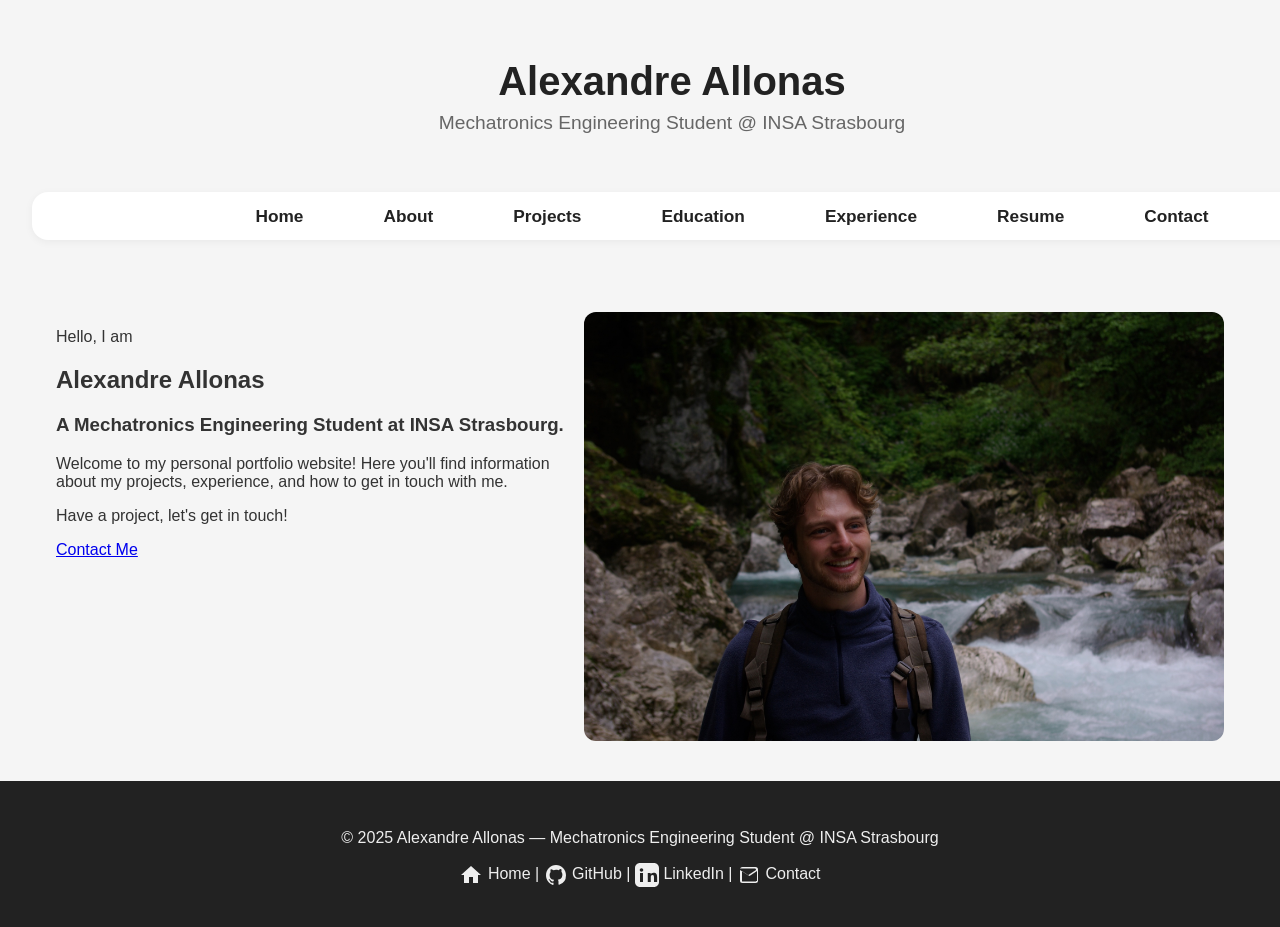
==== index.html @ cfc6a15f "Move portfolio files to root" ====
<!DOCTYPE html>
<html lang="en">
<head>
  <meta charset="UTF-8">
  <meta name="viewport" content="width=device-width, initial-scale=1.0">
  <title>Homepage</title>
  <link rel="stylesheet" href="style.css">
</head>
<body>
  <div class="site-header">
    <div class="site-header-text">
      <p class="site-header-title">Alexandre Allonas</p>
      <span class="site-header-subtitle">Mechatronics Engineering Student @ INSA Strasbourg</span>
    </div>
  </div>
  <nav class="nav-bar">
    <div class="nav-toggle" id="navToggle" aria-label="Open navigation" tabindex="0">
      <span></span>
      <span></span>
      <span></span>
    </div>
    <ul class="nav-tabs" id="navTabs">
      <li><a href="index.html">Home</a></li>
      <li><a href="about.html">About</a></li>
      <li><a href="projects.html">Projects</a></li>
      <li><a href="education.html">Education</a></li>
      <li><a href="experience.html">Experience</a></li>
      <li><a href="resume.html">Resume</a></li>
      <li><a href="contact.html">Contact</a></li>
    </ul>
  </nav>
  <script>
    const navToggle = document.getElementById('navToggle');
    const navTabs = document.getElementById('navTabs');
    navToggle.addEventListener('click', () => {
      navTabs.classList.toggle('open');
      if (window.innerWidth <= 700) {
        document.body.classList.toggle('menu-open', navTabs.classList.contains('open'));
      }
    });
    navToggle.addEventListener('keypress', (e) => {
      if (e.key === 'Enter' || e.key === ' ') {
        navTabs.classList.toggle('open');
      }
    });
    // Optional: close menu on link click (mobile UX)
    navTabs.querySelectorAll('a').forEach(link => {
      link.addEventListener('click', () => {
        if (window.innerWidth <= 700) navTabs.classList.remove('open');
      });
    });
  </script>
  <div class="presentation">
    <div class="intro-text">
      <p>Hello, I am</p>
      <h2>Alexandre Allonas</h2>
      <h3>A Mechatronics Engineering Student at INSA Strasbourg.</h3>
      <p>Welcome to my personal portfolio website! Here you'll find information about my projects, experience, and how to get in touch with me.</p>
      <p>Have a project, let's get in touch!</p>
      <a href="contact.html" class="contact-btn">Contact Me</a>

    </div>
    <img class="profile-pic" src="assets/pictures/pp.jpg" alt="Alexandre Allonas profile photo">
  </div>
  <footer class="site-footer">
  <p>© 2025 Alexandre Allonas &mdash; Mechatronics Engineering Student @ INSA Strasbourg</p>
  <p>
    <a href="index.html" class="footer-link">
      <svg width="24" height="24" fill="currentColor" viewBox="0 0 24 24" style="vertical-align:middle;"><path d="M10 20v-6h4v6h5v-8h3L12 3 2 12h3v8z"/></svg>
      <span class="footer-link-text">Home</span>
    </a> |
    <a href="https://github.com/aallonas" target="_blank" class="footer-link">
      <svg width="24" height="24" fill="currentColor" viewBox="0 0 24 24" style="vertical-align:middle;"><path d="M12 2C6.48 2 2 6.58 2 12.26c0 4.5 2.87 8.32 6.84 9.67.5.09.68-.22.68-.48 0-.24-.01-.87-.01-1.7-2.78.62-3.37-1.36-3.37-1.36-.45-1.18-1.1-1.5-1.1-1.5-.9-.63.07-.62.07-.62 1 .07 1.53 1.05 1.53 1.05.89 1.56 2.34 1.11 2.91.85.09-.66.35-1.11.63-1.37-2.22-.26-4.56-1.14-4.56-5.07 0-1.12.39-2.03 1.03-2.75-.1-.26-.45-1.3.1-2.7 0 0 .84-.28 2.75 1.05A9.38 9.38 0 0 1 12 6.84c.85.004 1.71.12 2.51.35 1.91-1.33 2.75-1.05 2.75-1.05.55 1.4.2 2.44.1 2.7.64.72 1.03 1.63 1.03 2.75 0 3.94-2.34 4.81-4.57 5.07.36.32.68.94.68 1.9 0 1.37-.01 2.47-.01 2.81 0 .27.18.58.69.48A10.01 10.01 0 0 0 22 12.26C22 6.58 17.52 2 12 2z"/></svg>
      <span class="footer-link-text">GitHub</span>
    </a> |
    <a href="https://linkedin.com/in/alexandre-allonas-ba664b207" target="_blank" class="footer-link">
      <svg width="24" height="24" fill="currentColor" viewBox="0 0 24 24" style="vertical-align:middle;"><path d="M19 0h-14c-2.76 0-5 2.24-5 5v14c0 2.76 2.24 5 5 5h14c2.76 0 5-2.24 5-5v-14c0-2.76-2.24-5-5-5zm-11 19h-3v-9h3v9zm-1.5-10.28c-.97 0-1.75-.79-1.75-1.75s.78-1.75 1.75-1.75 1.75.79 1.75 1.75-.78 1.75-1.75 1.75zm15.5 10.28h-3v-4.5c0-1.08-.02-2.47-1.5-2.47-1.5 0-1.73 1.17-1.73 2.39v4.58h-3v-9h2.89v1.23h.04c.4-.75 1.38-1.54 2.84-1.54 3.04 0 3.6 2 3.6 4.59v4.72z"/></svg>
      <span class="footer-link-text">LinkedIn</span>
    </a> |
    <a href="contact.html" class="footer-link">
      <svg width="24" height="24" fill="currentColor" viewBox="0 0 24 24" style="vertical-align:middle;"><path d="M21 6.5a2.5 2.5 0 0 0-2.5-2.5h-13A2.5 2.5 0 0 0 3 6.5v11A2.5 2.5 0 0 0 5.5 20h13a2.5 2.5 0 0 0 2.5-2.5v-11zm-2.5-.5a.5.5 0 0 1 .5.5v.379l-8 5.333-8-5.333V6a.5.5 0 0 1 .5-.5h15zm.5 12a.5.5 0 0 1-.5.5h-13a.5.5 0 0 1-.5-.5V8.121l7.5 5 7.5-5V18z"/></svg>
      <span class="footer-link-text">Contact</span>
    </a>
  </p>
</footer>
</body>
</html>
---- style.css ----
/* Global box-sizing reset */
html {
  box-sizing: border-box;
}
*, *:before, *:after {
  box-sizing: inherit;
}

@media (max-width: 700px) {
  html, body {
    overflow-x: hidden;
  }
  /* ensure contact sections never exceed viewport width */
  .contact-page .contact-sections,
  .contact-page .contact-sections * {
    max-width: 100%;
    box-sizing: border-box;
  }
}



html, body {
  height: 100%;
}
body {
  display: flex;
  flex-direction: column;
  min-height: 100vh;
  margin: 0;
}

/* main content grows to push footer down */
.site-main,
.presentation,
.page-content {
  flex: 1 0 auto;
}



@media (max-width: 700px) {
  .footer-link-text {
    display: none;
  }
}

body {
  font-family: Arial, sans-serif;
  text-align: center;
  padding: 0 2rem 0;
  background-color: #f5f5f5;
  color: #333;
}

.nav-bar {
  margin: 0 2rem 2rem;
  max-width: 1400px;
  min-width: 1400px;
  margin-left: auto;
  margin-right: auto;
}

.nav-tabs {
  display: flex;
  justify-content: center;
  list-style: none;
  padding: 0;
  margin: 0 0 0 0;
  background: #fff;
  box-shadow: 0 2px 8px rgba(0,0,0,0.05);
  transition: max-height 0.3s ease;
  border-radius: 1rem;
}

/* Hamburger styles */
.nav-toggle {
  display: none;
  position: absolute;
  top: 1.5rem;
  left: 1.5rem;
  width: 2.5rem;
  height: 2.5rem;
  flex-direction: column;
  justify-content: center;
  align-items: center;
  cursor: pointer;
  z-index: 1001;
}
.nav-toggle span {
  display: block;
  width: 2rem;
  height: 0.3rem;
  margin: 0.3rem 0;
  background: #333;
  border-radius: 2px;
  transition: 0.3s;
}

@media (max-width: 700px) {
  /* remove body horizontal padding so centering uses full viewport */
  body {
    padding-left: 0;
    padding-right: 0;
  background: transparent;
  color: #222;
  border-radius: 8px;
  font-weight: 700;
  font-size: 1.08rem;
  transition: background 0.2s, color 0.2s, transform 0.08s;
  text-decoration: none;
  box-shadow: none;
  }

  /* keep the hamburger fixed so it doesn't occupy layout width */
  .nav-toggle {
    position: fixed;
  transform: translateY(-2px);
    top: 1rem;
    left: 1rem;
/* Contact button styled like header nav button */
.contact-btn {
  display: inline-block;
  padding: 1rem 2rem;
  background: transparent;
  color: #222;
  border-radius: 8px;
  font-weight: 700;
  font-size: 1.08rem;
  transition: background 0.2s, color 0.2s, transform 0.08s;
  text-decoration: none;
  box-shadow: none;
  border: none;
  cursor: pointer;
}
.contact-btn:hover {
  background: #007bff;
  color: #fff;
  transform: translateY(-2px);
}
  }

  /* ensure contact sections span full width then use internal padding for gutters */
  .contact-sections {
    width: 100%;
    max-width: 400px;
    padding: 0 1rem;
    box-sizing: border-box;
    margin: 2rem auto;
  }

  /* Force center visually by using calc and transform so it ignores the fixed nav-toggle */
  .contact-sections {
    left: 50%;
    transform: translateX(-50%);
    position: relative; /* allow left/transform without taking it out of flow */
    max-width: 400px;
    width: calc(100% - 2rem);
  }
}

.nav-tabs {
  flex-direction: row;
  align-items: center;
  max-height: none;
  overflow: visible;
  width: auto;
}
.nav-tabs.open {
  max-height: none;
}
.nav-tabs li {
  margin: 0 1.5rem;
  width: auto;
}
.nav-tabs a {
  padding: 1rem 2rem;
  width: auto;
  text-align: center;
}
.nav-toggle {
  display: none;
}
body.menu-open {
  overflow-x: hidden;
}

/* Mobile nav: show burger, collapse menu */
@media (max-width: 700px) {
  .nav-tabs {
    flex-direction: column;
    align-items: flex-start;
    max-height: 0;
    overflow: hidden;
    margin: 0 0 2rem 0;
    width: 100%;
    box-shadow: none;
    border-radius: 0;
    background: #fff;
    position: absolute;
    top: 4.5rem;
    left: 0;
    right: 0;
    z-index: 1000;
  }
  .nav-tabs.open {
    max-height: 500px;
    box-shadow: 0 2px 8px rgba(0,0,0,0.05);
  }
  .nav-tabs li {
    margin: 0.5rem 1rem;
    width: 100%;
  }
  .nav-tabs a {
    padding: 1rem 1.5rem;
    width: 100%;
    text-align: left;
  }
  .nav-toggle {
    display: flex;
  }
}

h1 {
  color: green;
}

/* Contact page sections layout */
.contact-sections {
  display: flex;
  gap: 2rem;
  justify-content: center;
  align-items: flex-start;
  margin: 2rem auto;
  max-width: 900px;
  width: 100%;
  box-sizing: border-box;
}
.contact-form-section {
  background: #fff;
  padding: 2rem 1.5rem;
  border-radius: 8px;
  box-shadow: 0 2px 8px rgba(0,0,0,0.05);
  /* allow the form column to grow and take remaining space */
  flex: 1 1 350px;
  min-width: 250px;
}
.contact-info-section {
  background: #fff;
  padding: 2rem 1.5rem;
  border-radius: 8px;
  box-shadow: 0 2px 8px rgba(0,0,0,0.05);
  /* don't grow to match the form height; size to content */
  flex: 0 1 320px;
  min-width: 250px;
  align-self: flex-start; /* keep it top-aligned */
}
.contact-form label {
  display: block;
  margin: 1rem 0 0.3rem 0;
  font-weight: bold;
}
.contact-form input,
.contact-form textarea {
  width: 100%;
  padding: 0.7rem;
  margin-bottom: 1rem;
  border: 1px solid #ccc;
  border-radius: 4px;
  font-size: 1rem;
  box-sizing: border-box;
}
.contact-form button {
  background: #222;
  color: #fff;
  border: none;
  padding: 0.8rem 2rem;
  border-radius: 4px;
  font-size: 1rem;
  cursor: pointer;
  transition: background 0.2s;
}
.contact-form button:hover {
  background: #444;
}
.contact-info-list {
  list-style: none;
  padding: 0;
  margin: 1rem 0 0 0;
  font-size: 1.1rem;
}
.contact-info-list li {
  margin-bottom: 1rem;
}

/* Social link styles used in contact page */
.contact-info-list .social-link {
  display: inline-flex;
  align-items: center;
  gap: 0.4rem;
  color: #222;
  text-decoration: none;
  font-weight: 600;
}
.contact-info-list .social-link svg {
  color: #111;
}
.contact-info-list .social-link:hover {
  text-decoration: underline;
}

@media (max-width: 800px) {
  .contact-sections {
    flex-direction: column;
    gap: 1.5rem;
    max-width: 400px;
    width: 100%;
    align-items: center;
    margin: 0 auto;
  }
  .contact-form-section, .contact-info-section {
    width: 100%;
    max-width: 400px;
    margin: 0 auto;
  }
  .contact-form {
    display: flex;
    flex-direction: column;
    align-items: center;
    width: 100%;
  }
  .contact-form label,
  .contact-form input,
  .contact-form textarea,
  .contact-form button {
    width: 100%;
    max-width: 350px;
    margin: 0 auto;
  }
}

/* define UI vars */
:root {
  --burger-w: 2.5rem;
  --center-adjust: 0px; /* tweak this if center needs nudging */
}

@media (max-width: 700px) {
  .nav-toggle {
    width: var(--burger-w);
    height: calc(var(--burger-w) * 1);
  }

  /* Force center visually by compensating for half the burger width */
  .contact-sections {
    position: relative;
    left: 50%;
    transform: translateX(calc(-50% - (var(--burger-w) / 2) + var(--center-adjust)));
    max-width: 400px;
    width: calc(100% - 2rem);
  }
}

/* Scoped contact-page fixes */
.contact-page .page-content {
  max-width: 900px;
  margin: 0 auto;
  padding: 0 1rem;
  box-sizing: border-box;
}
.contact-page .contact-sections {
  position: static;
  left: auto;
  transform: none;
  width: 100%;
  max-width: 900px;
  margin: 2rem auto;
  padding: 0;
  box-sizing: border-box;
}

/* Prevent horizontal overflow on contact page (do not include footer) */
.contact-page .page-content,
.contact-page .contact-sections {
  max-width: 100%;
  overflow-x: hidden;
}

/* Desktop nav link styles */
@media (min-width: 701px) {
  .nav-tabs a {
    background: transparent;
    color: #222;
    padding: 0.6rem 1rem;
    border-radius: 6px;
    transition: background 0.2s, color 0.2s, transform 0.08s;
    text-decoration: none;
    box-shadow: none;
    font-weight: 700;
  }
  .nav-tabs a:hover {
    background: #007bff;
    color: #fff;
    transform: translateY(-2px);
  }
  .nav-tabs a:focus {
    outline: 2px solid #0056b3;
    outline-offset: 2px;
  }
  .nav-tabs li + li {
    margin-left: 1rem;
  }
}

/* Mobile nav link styles (improve appearance inside the hamburger menu) */
@media (max-width: 700px) {
  .nav-tabs a {
    display: block; /* ensure full clickable row */
    color: #222;
    font-size: 1.05rem;
    font-weight: 600;
    padding: 1rem 1.5rem;
    text-decoration: none;
    border-radius: 8px;
    transition: background 0.15s ease, color 0.15s ease, transform 0.08s ease;
  }
  .nav-tabs a:hover {
    background: rgba(0,0,0,0.04);
    color: #111;
  }
  .nav-tabs a:focus {
    outline: 3px solid rgba(0,123,255,0.25);
    outline-offset: 2px;
  }
  /* mark current/active link if present on mobile */
  .nav-tabs li.active a,
  .nav-tabs a.active,
  .nav-tabs a[aria-current="page"] {
    background: #007bff;
    color: #fff;
  }
}

/* Desktop improvements: larger tabs and full-fitting active background */
@media (min-width: 701px) {
  .nav-tabs a {
    font-size: 1.08rem; /* slightly larger for desktop */
    padding: 0.85rem 1.25rem; /* increase padding so background fully covers the tab */
    display: inline-block; /* allow background to hug the text */
  }
  /* Active / current page states */
  .nav-tabs li.active a,
  .nav-tabs a.active,
  .nav-tabs a[aria-current="page"] {
    background: #007bff;
    color: #fff;
    box-shadow: 0 6px 18px rgba(0,123,255,0.12);
    transform: none;
  }
}

/* Resume viewer styles */
.resume-viewer p {
  color: #444;
  margin-bottom: 0.5rem;
}

.viewer-controls .button {
  display: inline-block;
  background: #222;
  color: #fff;
  padding: 0.5rem 0.9rem;
  border-radius: 6px;
  text-decoration: none;
  font-weight: 600;
}

.viewer-controls .button:hover { background: #444; }

@media (max-width: 700px) {
  .pdf-embed iframe { height: 60vh; }
}

/* Experiences Article styles */

.experience-list {
  max-width: 1000px;
  margin: 2rem auto;
  padding: 0 1rem;
  display: flex;
  flex-direction: column;
  gap: 1.5rem;
}
.experience-item {
  display: flex;
  gap: 1rem;
  align-items: flex-start;
  background: #fff;
  padding: 1rem;
  border-radius: 8px;
  box-shadow: 0 2px 10px rgba(0,0,0,0.03);
}
.company-logo {
  width: 84px;
  height: 84px;
  object-fit: contain;
  border-radius: 8px;
  background: #fafafa;
  padding: 8px;
  flex: 0 0 84px;
}
.experience-content {
  flex: 1 1 auto;
}

.experience-content .role {
  margin:  0 0 0.25rem 0;
}

.experience-content p {
  text-align: left;
}

.experience-content .meta {
  color: #666;
  font-size: 0.95rem;
  margin-bottom: 0.1rem;
  margin-top: 0;
}
.experience-content ul {
  margin: 0.5rem 0 0 1rem;
  text-align: left;
}

@media (max-width: 700px) {
  .experience-item {
    flex-direction: row;
    gap: 0.75rem;
  }
  .company-logo {
    width: 64px;
    height: 64px;
    flex: 0 0 64px;
  }
}

/* Education Article styles */

.education-list {
  max-width: 1000px;
  margin: 2rem auto;
  padding: 0 1rem;
  display: flex;
  flex-direction: column;
  gap: 1.5rem;
}

.education-item {
  display: flex;
  gap: 1rem;
  align-items: flex-start;
  background: #fff;
  padding: 1rem;
  border-radius: 8px;
  box-shadow: 0 2px 10px rgba(0,0,0,0.03);
}

.edu-logo {
  width: 84px;
  height: 84px;
  object-fit: contain;
  border-radius: 8px;
  background: #fafafa;
  padding: 8px;
  flex: 0 0 84px;
}

.education-content {
  flex: 1 1 auto;
}

.education-content p {
  text-align: left;
}

.education-content .role,
.education-content h3 {
  margin: 0 0 0.25rem 0;
}

.education-content .meta {
  color: #666;
  font-size: 0.95rem;
  margin-bottom: 0.1rem;
  margin-top: 0;
}

.education-content ul {
  margin: 0.5rem 0 0 1rem;
    text-align: left;
}

@media (max-width: 700px) {
  /* When stacked on small screens, keep education items top-aligned for readability */
  .education-item {
    flex-direction: row;
    gap: 0.75rem;
  }
  .edu-logo {
    width: 64px;
    height: 64px;
    flex: 0 0 64px;
  }
}

/* Contact grid/cards */
.contact-grid {
  display: grid;
  grid-template-columns: 1fr; /* force single column (stacked) on desktop) */
  gap: 1rem;
  max-width: 1000px;
  margin: 0 auto 1.5rem auto;
}
.contact-card {
  background: #fff;
  padding: 1rem;
  border-radius: 8px;
  box-shadow: 0 2px 8px rgba(0,0,0,0.04);
  text-align: center;
}
.contact-card .card-icon {
  margin-bottom: 0.6rem;
  color: #222;
}
.card-link {
  display: block;
  font-size: 1.05rem;
  font-weight: 700;
  color: #222;
  text-decoration: none;
  margin-bottom: 0.25rem;
}
.card-link:hover { text-decoration: underline; }
.card-label {
  font-size: 0.9rem;
  color: #666;
}

/* Resume toolbar removed; viewer controls are inline in the HTML */

/* Presentation (profile picture + text) */
.presentation {
  display: flex;
  align-items: left;
  gap: 1.25rem;
  /* allow presentation to span wide so image can use vw sizing */
  max-width: 1200px;
  margin: 1.5rem auto;
  padding: 1rem;
  box-sizing: border-box;
}
.presentation .profile-image {
  /* make image roughly half the viewport width but clamp it for very wide/narrow screens */
  width: clamp(220px, 48vw, 560px);
  height: clamp(220px, 48vw, 560px);
  flex: 0 0 auto; /* fixed visual size coming from width/height */
  border-radius: 12px; /* use rounded rectangle for large image; change to 50% for circle */
  object-fit: cover;
  background: #fafafa;
  padding: 4px;
}



.presentation .profile-text {
  flex: 1 1 0;
    text-align: left;
}

.presentation .intro-text {
  text-align: left !important;
}


/* Inline image element used in HTML (.profile-pic) */
.presentation .profile-pic {
  display: block;
  /* desktop: target 50% of viewport but clamp to sensible min/max */
  width: clamp(360px, 50vw, 720px);
  max-width: 720px;
  height: auto;
  object-fit: cover;
  border-radius: 12px;
}

/* Small screens: stack vertically and center */
@media (max-width: 700px) {
  .presentation {
    flex-direction: column;
    align-items: center;
    gap: 0.75rem;
    padding: 0.75rem;
  }
  /* on small screens make the image smaller and circular */
  .presentation .profile-image {
    width: clamp(96px, 36vw, 160px);
    height: clamp(96px, 36vw, 160px);
    flex: 0 0 auto;
    border-radius: 12px;
  }
  .presentation .profile-text { text-align: center; }
  .presentation .intro-text { text-align: left !important; }

  /* make inline profile image full-width on mobile */
  .presentation .profile-pic {
    width: 100%;
    max-width: none;
    height: auto;
    border-radius: 12px; /* keep same shape as desktop */
  }
}



  /* Project Article style*/
:root{
  --bg: #ffffff;
  --card: #fbfcfe;
  --muted: #6b7280;
  --text: #0f1724;
  --accent: #0a66c2;
  --accent-600: #0956a8;
  --radius: 10px;
  --gap: 1rem;
  --elevation: 0 6px 18px rgba(12, 20, 30, 0.06);
}

.project-header { gap: 0.12rem; margin-bottom: 0.25rem; }
.project-header h2,
.project-header p { margin: 0; }      /* remove default block margins */
.project-title { margin-bottom: 0; }  /* ensure no extra space */
.project-meta { margin-top: 0; padding-top: 0; }

/* Project article base */
article.project {
  background: linear-gradient(180deg, var(--card), var(--bg));
  border: 1px solid rgba(15,23,36,0.06);
  box-shadow: var(--elevation);
  border-radius: var(--radius);
  padding: 1.25rem;
  margin: 1.5rem auto;
  max-width: 1200px;
  width: 95%;
  color: var(--text);
  line-height: 1.45;
  overflow: visible;
  box-sizing: border-box;
}

/* Header */
.project-header{
  box-sizing: border-box;
  display: flex;
  flex-direction: column;
  gap: 0.35rem;
  margin-bottom: 2rem;
}
.project-title{
  font-size: 1.35rem;
  margin: 0;
  font-weight: 600;
}
.project-meta{
  font-size: 0.9rem;
  color: var(--muted);
  gap: 0.6rem;
  align-items: center;
  flex-wrap: wrap;
}

/* Center project header inside project article */
article.project .project-header {
  align-items: center;
  text-align: center;
  justify-self: center;
  width: auto;
  max-width: 900px;
}

/* Media */
.project-media {
  margin: 0.75rem 0;
  border-radius: 8px;
  max-width: 100%;
  overflow: hidden;
}
.project-media img {
  display: block;
  width: 100%;
  height: auto;
  max-width: 100%;
  object-fit: cover;
  border-radius: 6px;
}
.project-media figcaption{
  font-size: 0.85rem;
  color: var(--muted);
  margin-top: 0.4rem;
}

/* Summary */
.project-summary{
  margin: 0.5rem 0 0.75rem;
  font-weight: 400;
}

/* Details layout */
.project-details {
  margin-top: 0.5rem;
  display: grid;
  gap: 0.75rem;
  max-width: 100%;
  overflow-wrap: break-word;
}
.project-details h4{
  margin: 0 0 0.33rem;
  font-size: 1rem;
  color: var(--text);
  font-weight: 600;
}

/* Key feature list */
.project-features ul{

  margin: 0;
  padding-left: 1.2rem;
  text-align: left;
}
.project-features li { break-inside: avoid; }

@media (min-width: 880px) {
  /* show features list in two columns on wide screens */
  .project-features ul {
    column-count: 2;
    column-gap: 1.25rem;
  }
  .project-features li { break-inside: avoid-column; }
}
.project-tech ul{
  margin: 0;
  padding-left: 1.2rem;
}

.project-footer{
  margin-top: 0rem;
  border-top: 1px dashed rgba(15,23,36,0.04);
  padding-top: 0rem;
}
.project-footer{
  grid-column: 1 / -1;
  grid-row: 100;
  align-self: end;
  background: transparent; /* avoid inheriting the site footer background */
  border-top: 1px dashed rgba(15,23,36,0.04);
}


/* Tech badges */
.tech-list{
  display: flex;
  gap: 0.5rem;
  flex-wrap: wrap;
  list-style: none;
  padding: 0;
  margin: 0;
  justify-content: center;
}
.tech-list li{
  background: rgba(10,102,194,0.08);
  color: var(--accent-600);
  border-radius: 999px;
  padding: 0.25rem 0.6rem;
  font-size: 0.85rem;
}

/* Role & links */
.project-role p{ margin: 0 2rem; color: var(--muted); }
.project-links{
  display: flex;
  gap: 0.6rem;
  flex-wrap: wrap;
  margin-top: 0.6rem;
  justify-content: center;
}

/* Buttons */
.btn{
  display: inline-flex;
  align-items: center;
  gap: 0.5rem;
  padding: 0.45rem 0.7rem;
  border-radius: 8px;
  text-decoration: none;
  color: var(--accent-600);
  border: 2px solid rgba(10,102,194,0.18);
  background: transparent;
  font-weight: 600;
  font-size: 0.9rem;
  transition: transform 120ms ease, box-shadow 120ms ease;
}
.btn:focus-visible,
.btn:focus{
  outline: 3px solid rgba(10,102,194,0.18);
  outline-offset: 2px;
}
.btn:hover{ transform: translateY(-2px); box-shadow: 0 6px 14px rgba(10,102,194,0.06); }

.btn-primary{
  background: linear-gradient(180deg, var(--accent), var(--accent-600));
  color: #fff;
  border: none;
}
.btn-primary:hover{ box-shadow: 0 8px 20px rgba(10,102,194,0.18); }

.project-stats{ color: var(--muted); font-size: 0.9rem; margin: 0; }

/* Accessibility helper */
.sr-only{
  position: absolute !important;
  width: 1px !important;
  height: 1px !important;
  padding: 0 !important;
  margin: -1px !important;
  overflow: hidden !important;
  clip: rect(0, 0, 0, 0) !important;
  white-space: nowrap !important;
  border: 0 !important;
}

/* Responsive: two-column layout on wider screens */
@media (min-width: 880px) {
  article.project {
    display: grid;
    grid-template-columns: 1fr 320px;
    /* make room for header (auto), growing content (1fr) and footer (auto) */
    grid-template-rows: auto 1fr auto;
    column-gap: 1.25rem;
    align-items: start;
    padding: 2rem;
  }
  /* place header across both columns in the grid layout */
  article.project .project-header {
    grid-column: 1 / -1;
    grid-row: 1;
  }
  /* allow detail children to participate in the article grid so they can span columns */
  article.project .project-details {
    display: contents;
  }
  /* make these detail blocks span both columns and be centered */
  article.project .project-details .project-tech,
  article.project .project-details .project-role,
  article.project .project-details .project-links {
    grid-column: 1 / -1;
    justify-self: center;
    text-align: center;
    max-width: 720px;
    margin: 1rem auto;
  }

}

@media (max-width: 880px) {
  article.project {
    padding: 1rem;
    width: 92%;
  }
  
  .project-media {
    margin: 0.5rem 0;
  }
}
  /* make media occupy the sidebar column */
  .project-media{ grid-column: 2; grid-row: 2; margin: 0; }
  .project-details{ grid-column: 1; grid-row: 2; }


.about-section {
  max-width: 800px;
  margin: 2rem auto;
  padding: 0 1rem;
  box-sizing: border-box;
  text-align: center;
  background: #fff;
  padding: 2rem 1.5rem;
  border-radius: 8px;
  box-shadow: 0 2px 8px rgba(0,0,0,0.05);
  flex: 0 1 320px;
}

.about-title {
  font-size: 1.5rem;
  margin-bottom: 0.5rem;
  color: #222;
}

/* Site header section content */

.site-header {
  position: relative;
  display: flex;
  align-items: center;
  justify-content: center;
  margin-top: 1rem;
  margin-bottom: 1rem;
  min-height: 160px;
  width: 100vw;
  overflow: hidden;
  box-sizing: border-box;
  padding: 2rem 2rem 2rem 2rem;
}

.site-header-text {
  position: relative;
  z-index: 1;
  display: flex;
  flex-direction: column;
  align-items: center;
  justify-content: center;
  text-align: center;
  max-width: min(100%, 42rem);
}

.site-header-title {
  font-size: 2.5rem;
  font-weight: bold;
  margin: 0;
  color: #222;
}

.site-header-subtitle {
  font-size: 1.2rem;
  color: #666;
  margin-top: 0.5rem;
}

.site-header-profile-picture {
  position: absolute;
  right: 6rem;
  top: 50%;
  transform: translateY(-50%);
  width: 140px;
  height: 140px;
  border-radius: 50%;
  object-fit: cover;
  z-index: 1;
}

@media (max-width: 700px) {
  .site-header {
    display: block;
    min-height: auto;
    padding: 2rem 1rem;
  }

  .site-header-text {
    max-width: 100%;
  }

  .site-header-profile-picture {
    position: static;
    transform: none;
    display: block;
    margin: 1rem auto 0;
  }
}

/* Site footer section content */

.site-footer {
  background: #222;
  color: #eee;
  padding: 2rem 1rem 1.5rem 1rem;
  text-align: center;
  margin-top: auto;
  font-size: 1rem;
  position: relative;
  left: 50%;
  right: 50%;
  margin-left: -50vw;
  margin-right: -50vw;
  width: 100vw;
  box-sizing: border-box;
  border-radius: 0;
}

.site-footer a {
  text-decoration: none;
  color: #eee;
}
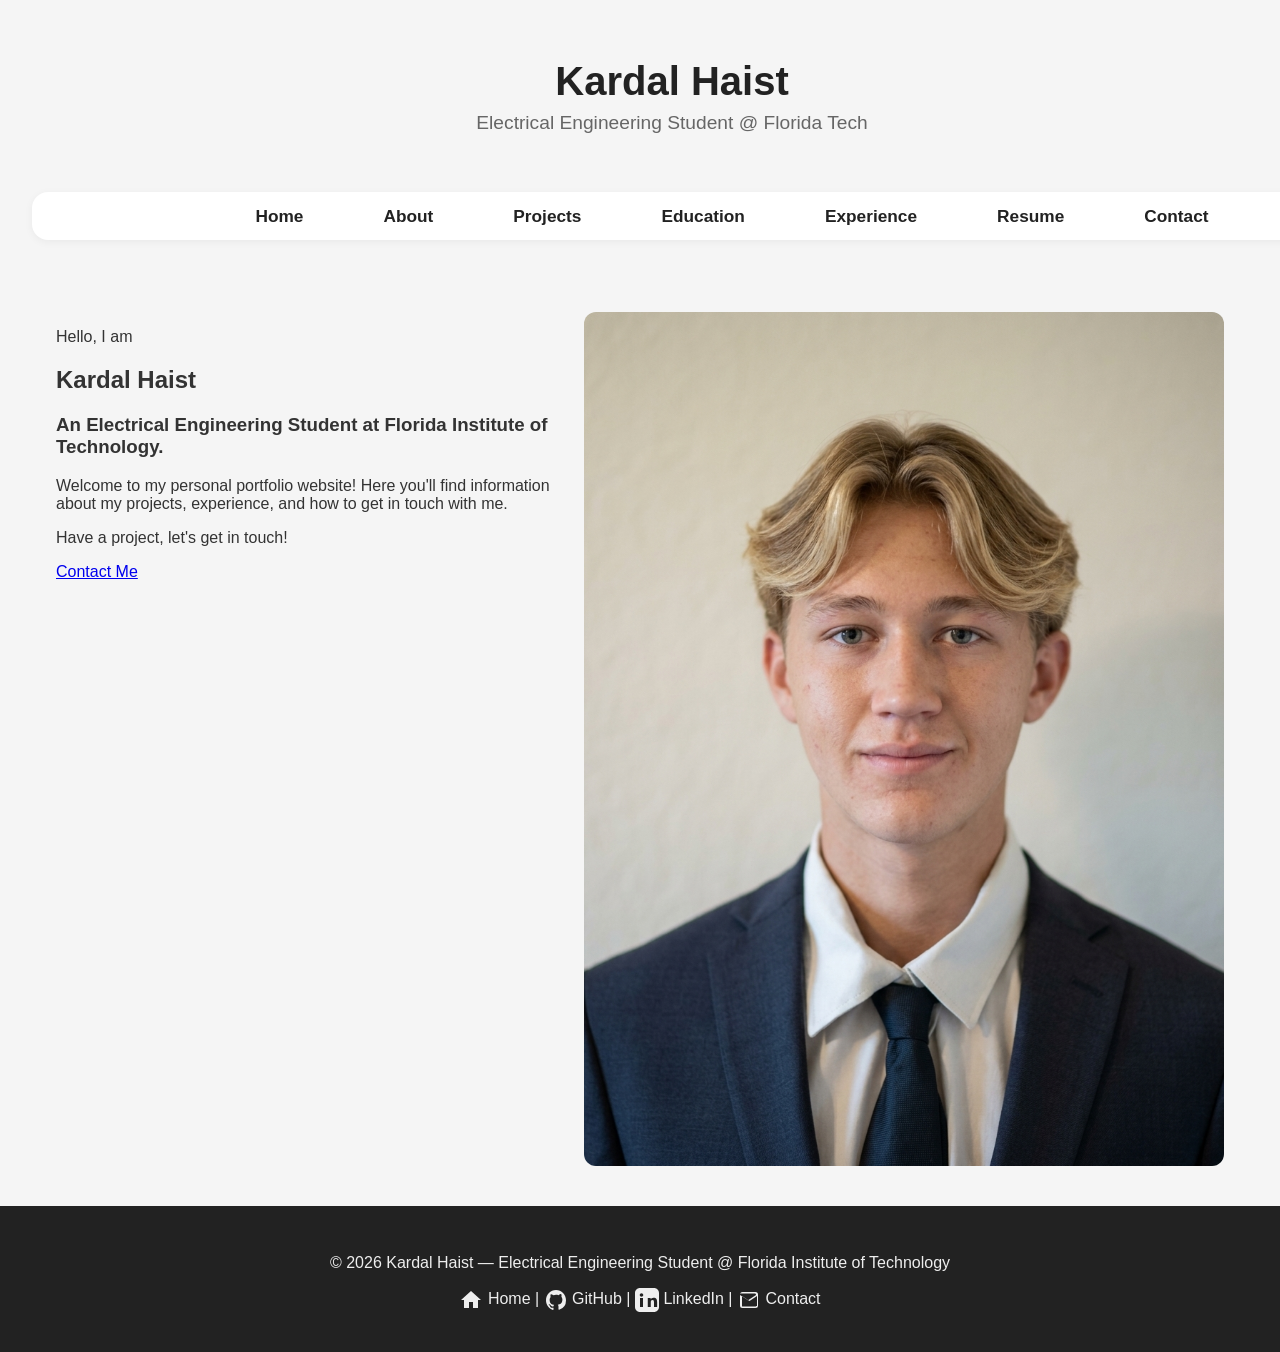
==== commit 4bcd93ce: "Customize homepage and update portfolio styling" ====
--- a/index.html
+++ b/index.html
@@ -9,8 +9,8 @@
 <body>
   <div class="site-header">
     <div class="site-header-text">
-      <p class="site-header-title">Alexandre Allonas</p>
-      <span class="site-header-subtitle">Mechatronics Engineering Student @ INSA Strasbourg</span>
+      <p class="site-header-title">Kardal Haist</p>
+      <span class="site-header-subtitle">Electrical Engineering Student @ Florida Tech</span>
     </div>
   </div>
   <nav class="nav-bar">
@@ -53,27 +53,27 @@
   <div class="presentation">
     <div class="intro-text">
       <p>Hello, I am</p>
-      <h2>Alexandre Allonas</h2>
-      <h3>A Mechatronics Engineering Student at INSA Strasbourg.</h3>
+      <h2>Kardal Haist</h2>
+      <h3>An Electrical Engineering Student at Florida Institute of Technology.</h3>
       <p>Welcome to my personal portfolio website! Here you'll find information about my projects, experience, and how to get in touch with me.</p>
       <p>Have a project, let's get in touch!</p>
       <a href="contact.html" class="contact-btn">Contact Me</a>
 
     </div>
-    <img class="profile-pic" src="assets/pictures/pp.jpg" alt="Alexandre Allonas profile photo">
+    <img class="profile-pic" src="assets/pictures/pp.jpg" alt="Kardal Haist profile photo">
   </div>
   <footer class="site-footer">
-  <p>© 2025 Alexandre Allonas &mdash; Mechatronics Engineering Student @ INSA Strasbourg</p>
+  <p>© 2026 Kardal Haist &mdash; Electrical Engineering Student @ Florida Institute of Technology</p>
   <p>
     <a href="index.html" class="footer-link">
       <svg width="24" height="24" fill="currentColor" viewBox="0 0 24 24" style="vertical-align:middle;"><path d="M10 20v-6h4v6h5v-8h3L12 3 2 12h3v8z"/></svg>
       <span class="footer-link-text">Home</span>
     </a> |
-    <a href="https://github.com/aallonas" target="_blank" class="footer-link">
+    <a href="https://github.com/KardalHaist" target="_blank" class="footer-link">
       <svg width="24" height="24" fill="currentColor" viewBox="0 0 24 24" style="vertical-align:middle;"><path d="M12 2C6.48 2 2 6.58 2 12.26c0 4.5 2.87 8.32 6.84 9.67.5.09.68-.22.68-.48 0-.24-.01-.87-.01-1.7-2.78.62-3.37-1.36-3.37-1.36-.45-1.18-1.1-1.5-1.1-1.5-.9-.63.07-.62.07-.62 1 .07 1.53 1.05 1.53 1.05.89 1.56 2.34 1.11 2.91.85.09-.66.35-1.11.63-1.37-2.22-.26-4.56-1.14-4.56-5.07 0-1.12.39-2.03 1.03-2.75-.1-.26-.45-1.3.1-2.7 0 0 .84-.28 2.75 1.05A9.38 9.38 0 0 1 12 6.84c.85.004 1.71.12 2.51.35 1.91-1.33 2.75-1.05 2.75-1.05.55 1.4.2 2.44.1 2.7.64.72 1.03 1.63 1.03 2.75 0 3.94-2.34 4.81-4.57 5.07.36.32.68.94.68 1.9 0 1.37-.01 2.47-.01 2.81 0 .27.18.58.69.48A10.01 10.01 0 0 0 22 12.26C22 6.58 17.52 2 12 2z"/></svg>
       <span class="footer-link-text">GitHub</span>
     </a> |
-    <a href="https://linkedin.com/in/alexandre-allonas-ba664b207" target="_blank" class="footer-link">
+    <a href="https://www.linkedin.com/in/kardal-haist/" target="_blank" class="footer-link">
       <svg width="24" height="24" fill="currentColor" viewBox="0 0 24 24" style="vertical-align:middle;"><path d="M19 0h-14c-2.76 0-5 2.24-5 5v14c0 2.76 2.24 5 5 5h14c2.76 0 5-2.24 5-5v-14c0-2.76-2.24-5-5-5zm-11 19h-3v-9h3v9zm-1.5-10.28c-.97 0-1.75-.79-1.75-1.75s.78-1.75 1.75-1.75 1.75.79 1.75 1.75-.78 1.75-1.75 1.75zm15.5 10.28h-3v-4.5c0-1.08-.02-2.47-1.5-2.47-1.5 0-1.73 1.17-1.73 2.39v4.58h-3v-9h2.89v1.23h.04c.4-.75 1.38-1.54 2.84-1.54 3.04 0 3.6 2 3.6 4.59v4.72z"/></svg>
       <span class="footer-link-text">LinkedIn</span>
     </a> |
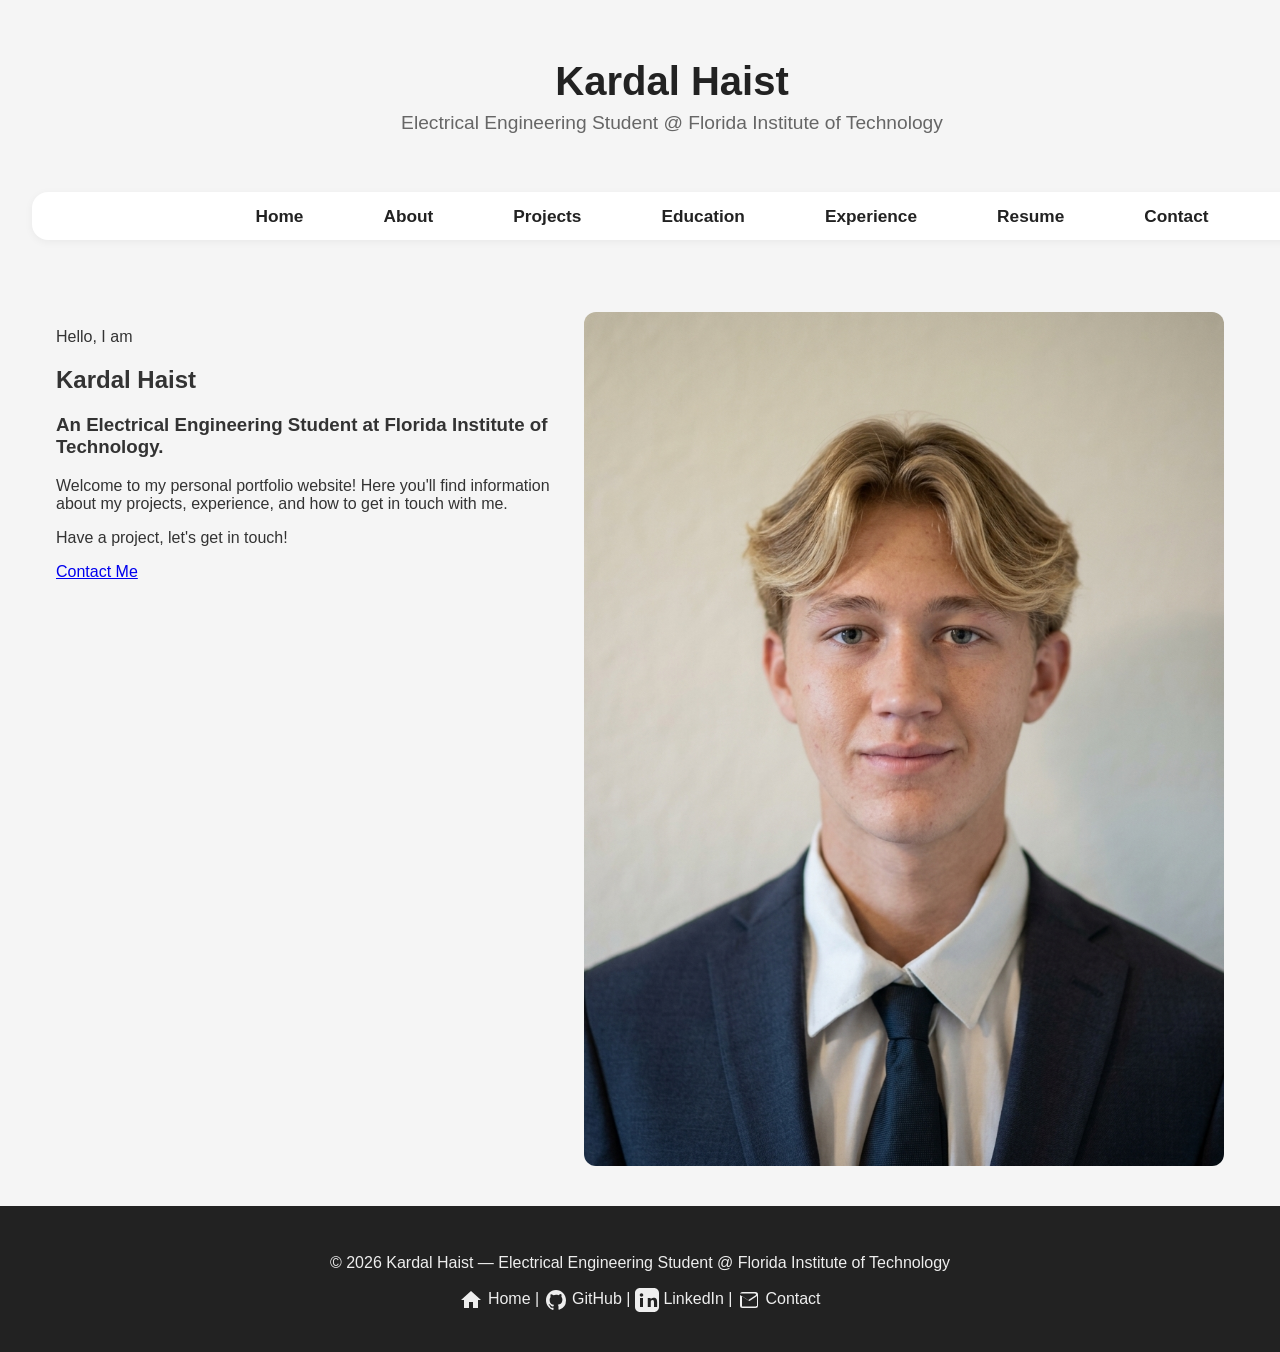
==== commit 2cc76e14: "Update homepage" ====
--- a/index.html
+++ b/index.html
@@ -10,7 +10,7 @@
   <div class="site-header">
     <div class="site-header-text">
       <p class="site-header-title">Kardal Haist</p>
-      <span class="site-header-subtitle">Electrical Engineering Student @ Florida Tech</span>
+      <span class="site-header-subtitle">Electrical Engineering Student @ Florida Institute of Technology</span>
     </div>
   </div>
   <nav class="nav-bar">
